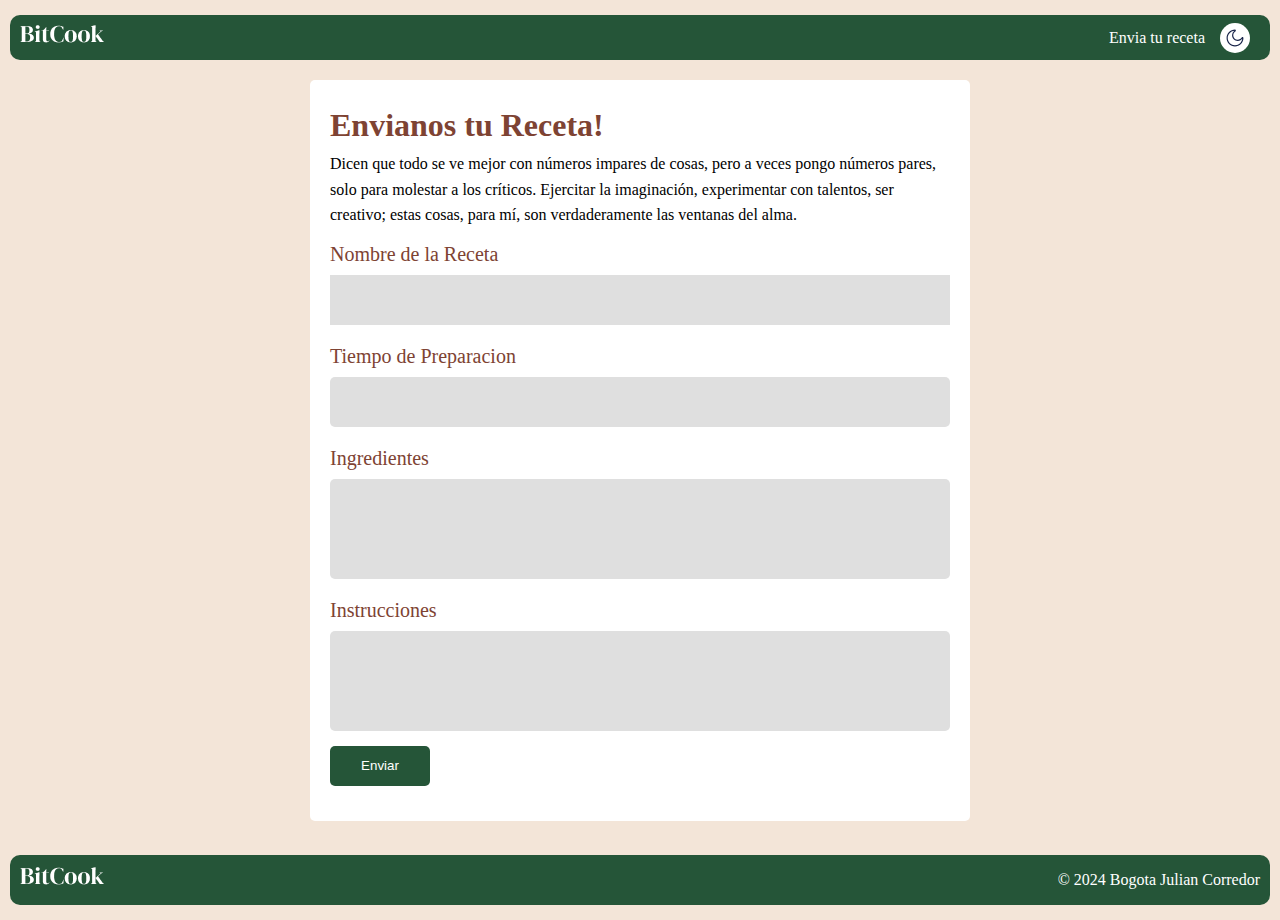
==== formulario.html @ 602a8f3d "add form" ====
<!DOCTYPE html>
<html lang="en">
<head>
    <meta charset="UTF-8">
    <meta name="viewport" content="width=device-width, initial-scale=1.0">
    <link rel="preconnect" href="https://fonts.googleapis.com" />
    <link rel="preconnect" href="https://fonts.gstatic.com" crossorigin />
    <link
      href="https://fonts.googleapis.com/css2?family=DM+Sans:ital,opsz,wght@0,9..40,100..1000;1,9..40,100..1000&display=swap"
      rel="stylesheet"
    />
    <link rel="stylesheet" href="./css/style-form.css">
    <title>Formulario Envia tu receita</title>
</head>
<body>
    <div id="grid-container">
        <header class="header">
            <div class="logo">
                <a href="index.html">
                  <img src="img/img2.png" alt="BitCook Logo" />
                </a>
              </div>
              <div class="icon">
                <a href="">
                <p class="header-pagina">Envia tu receta</p>
                </a>
                <img id="luna" src="img/untitled.svg" alt="" />
              </div>
        </header>
    <main>
        <form method="post">
            <div id="form-principal">
                <div class="textContainer">
                    <h1>Envianos tu Receta! </h1>
                    <p>Dicen que todo se ve mejor con números impares de cosas, pero a veces pongo números pares, solo para molestar a los críticos. Ejercitar la imaginación, experimentar con talentos, ser creativo; estas cosas, para mí, son verdaderamente las ventanas del alma.</p>
                </div>
                <div class="inputContainer">
                    <label for="nombre_receta" >Nombre de la Receta</label>
                    <input type="text" name="nombre_receta" id="nombre_receta">
                </div>
                <div class="inputContainer">
                    <label for="tiempo_receta"> Tiempo de Preparacion </label>
                    <input type="text" name="tiempo_receta" id="tiempo_receta">
                </div>
                <div class="inputContainer">
                    <label for="ingredientes"> Ingredientes </label>
                    <input type="text" name="ingredientes" id="ingredientes">
                </div>
                <div class="inputContainer">
                    <label for="instrucciones"> Instrucciones</label>
                    <input type="text" name="instrucciones" id="instrucciones">
                </div>
                <div class="inputContainer">
                    <input type="submit" value="Enviar" name="enviar" id="boton-enviar">
                </div>
            </div>
        </form>
    </main>
    
    <footer>
        <div class="logo">
            <img src="img/img2.png" alt="BitCook" />
          </div>
          <p class="pie-pagina">© 2024 Bogota Julian Corredor</p>
    </footer>
    </div>

    <button id="backToTop">^</button>

    <script src="js/app.js"></script>
    <script src="js/modes.js"></script>
</body>
</html>
---- css/style-form.css ----
*{
    margin: 0;
    padding: 0;
    box-sizing: border-box;
}

html {
    scroll-behavior: smooth;
}

body {
    background-color: var(--bg-color);
    font-family: "DM Serif Display", serif;
    line-height: 1.6;
}
:root {
    --primary-color: #255538;
    --secondary-color: #7e4333;
    --bg-color: #f3e5d8;
    --text-color: #ffffff;
    --p-color: #000000;
    --border-radius: 10px;
    --li-color: #000000;
    --header-color:#ffffff;
    --pie-color:#ffffff;
    --backToTop: #255538;
    --icon-color: #ffffff;
    --uno-color: #ffffff;
    --inst-color: #F7F0F4;
    --form-color: #ffffff;
    --input-form: #DFDFDF;
}

.dark-mode{
    --bg-color: #000000;
    --text-color: #2f2f2f;
    --secondary-color : #ffffff;
    --p-color : #ffffff;
    --li-color: #ffffff;
    --header-color: #ffffff;
    --pie-color:#ffffff;
    --backToTop: #ffffff;
    --icon-color: #ffffff;
    --uno-color: #ffffff;
    --inst-color: #4E4D4E;
    --form-color:#2F2F2F;
    --input-form: #4E4D4E;
}

#grid-container{
    display: grid;
    grid-template-columns: 300px 1fr 300px;
    grid-template-rows: 70px 1fr 75px;
    grid-template-areas: 
        "header header header"
        ". main ."
        "footer footer footer"; 
    height: 100vh;
    margin: 10px;
}

h1 {
    color: var(--secondary-color);
}


h2:hover{
    text-decoration: underline;
}

h3 {
    color: var(--secondary-color);
    padding-top: 10px;
    padding-bottom: 10px;
}

p{
    color: var(--p-color);
}

a{
    color: var(--uno-color);
    text-decoration: none;
}

a:hover {
    text-decoration: underline;
}
.header, footer {
    grid-area: header;
    background-color: var(--primary-color);
    padding: 10px;
    border-radius: var(--border-radius);
    margin: 5px 0;
    display: flex;
    justify-content: space-between;
    align-items: center;
}

.header{
    margin-bottom: 20px;
}

.header-pagina{
    color: var(--header-color);
}

.icon{
    display: flex;
    justify-content: space-between;
    align-items: center;
    gap: 15px;
}


 .icon #luna{
    display: flex;
    justify-content: space-between;
    height: 30px;
    width: 30px;
    background-color: var(--icon-color);
    border-radius: 50%;
    margin-right: 10px;
    
}


header nav ul{
    list-style: none;
    display: flex;
    padding: 0;
    gap: 20px;

}

main{
    grid-area: main;
}


#form-principal{
    display: block;
    justify-content: center;
    align-items: center;
    background-color: var(--form-color);
    border-radius: 5px;
    /* margin-left: 200px;
    margin-right:200px ; */
    padding: 20px;
   
}
input{
    display: inline-block;
    color: var(--li-color);
}

.inputContainer{
    display: flex;
    margin-top: 10px;
    flex-direction: column;
    margin-bottom: 15px; 
}

label {
    margin-bottom: 5px; 
    color: var(--secondary-color);
    font-size: 20px;
}

#nombre_receta{
    height: 50px;
    background-color: var(--input-form);
    border: none;
    
}

#tiempo_receta{
    height: 50px;
    background-color: var(--input-form);
    border: none;
    border-radius: 5px;
}


#ingredientes {
    height: 100px;
    background-color: var(--input-form);
    border: none;
    border-radius: 5px;
}

#instrucciones {
    height: 100px;
    background-color: var(--input-form);
    border: none;
    border-radius: 5px;
}

#boton-enviar{
    width: 100px;
    height: 40px;
    border-radius: 5px;
    background-color: #255538;
    border: none;
    color: var(--header-color);
}

footer{
   grid-area: footer;
    margin-top: 20px;
}

.pie-pagina {
    display: flex;
    align-items: center;
    color: var(--pie-color);
}

#backToTop {
    position: fixed;
    bottom: 80px;
    right: 20px;
    /* padding: 10px 20px; */
    background-color: var(--backToTop);
    color: var( --text-color);
    border: none;
    height: 20px;
    width: 25px;
    border-radius: 50px;
    cursor: pointer;
    display: none;
}



#backToTop:hover {
    background-color: #555;
}

@media screen and (max-width: 900px) {
    #grid-container{
        display: grid;
        grid-template-columns: auto 1fr auto;
        grid-template-rows: 70px 1fr 75px;
        
    }
   
}
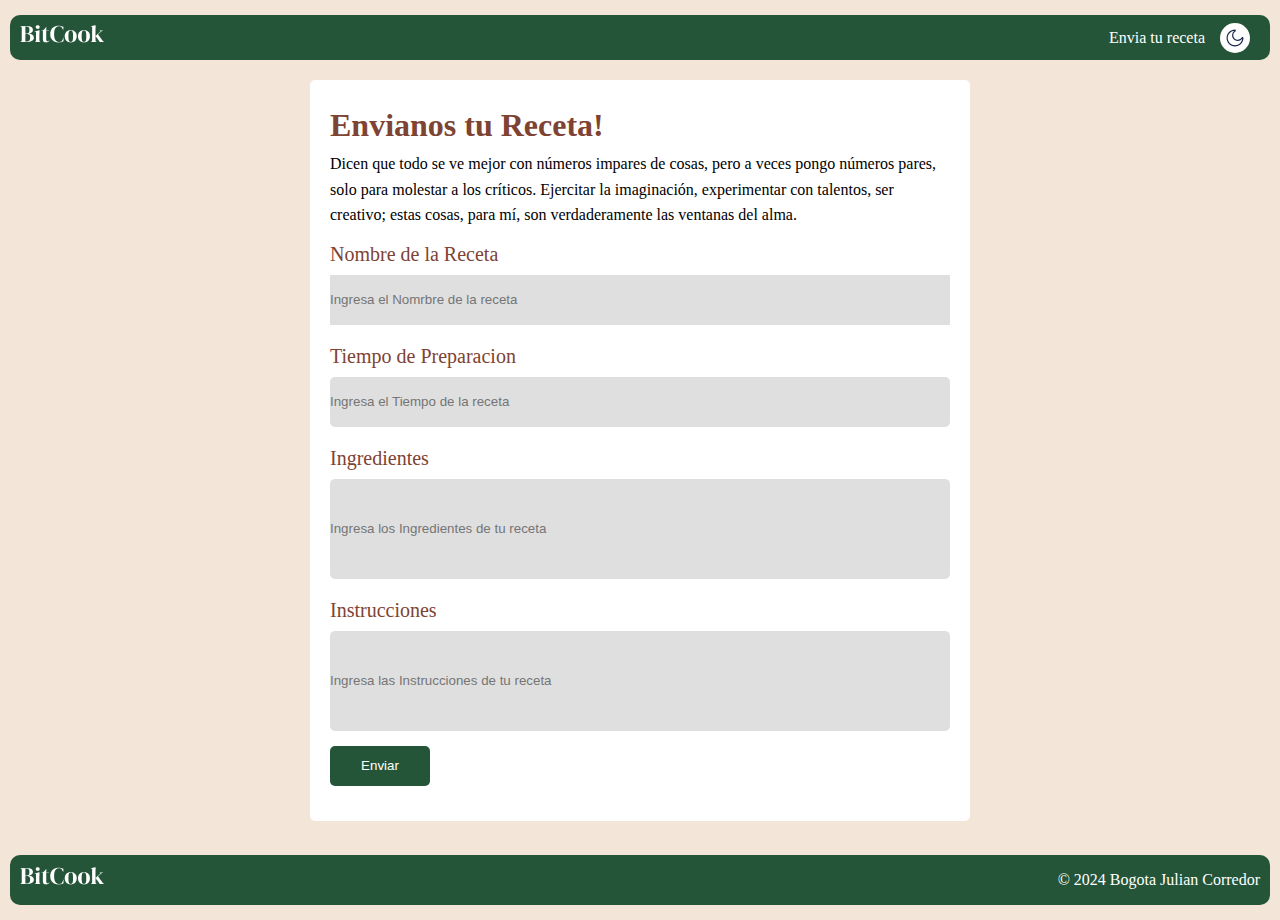
==== commit 8ffe276f: "Change Form" ====
--- a/formulario.html
+++ b/formulario.html
@@ -10,7 +10,7 @@
       rel="stylesheet"
     />
     <link rel="stylesheet" href="./css/style-form.css">
-    <title>Formulario Envia tu receita</title>
+    <title>Formulario Envia tu receta</title>
 </head>
 <body>
     <div id="grid-container">
@@ -36,19 +36,19 @@
                 </div>
                 <div class="inputContainer">
                     <label for="nombre_receta" >Nombre de la Receta</label>
-                    <input type="text" name="nombre_receta" id="nombre_receta">
+                    <input type="text" name="nombre_receta" id="nombre_receta" placeholder="Ingresa el Nomrbre de la receta">
                 </div>
                 <div class="inputContainer">
                     <label for="tiempo_receta"> Tiempo de Preparacion </label>
-                    <input type="text" name="tiempo_receta" id="tiempo_receta">
+                    <input type="text" name="tiempo_receta" id="tiempo_receta" placeholder="Ingresa el Tiempo de la receta">
                 </div>
                 <div class="inputContainer">
                     <label for="ingredientes"> Ingredientes </label>
-                    <input type="text" name="ingredientes" id="ingredientes">
+                    <input type="text" name="ingredientes" id="ingredientes" placeholder="Ingresa los Ingredientes de tu receta">
                 </div>
                 <div class="inputContainer">
                     <label for="instrucciones"> Instrucciones</label>
-                    <input type="text" name="instrucciones" id="instrucciones">
+                    <input type="text" name="instrucciones" id="instrucciones" placeholder="Ingresa las Instrucciones de tu receta">
                 </div>
                 <div class="inputContainer">
                     <input type="submit" value="Enviar" name="enviar" id="boton-enviar">
--- a/css/style-form.css
+++ b/css/style-form.css
@@ -50,7 +50,7 @@
 #grid-container{
     display: grid;
     grid-template-columns: 300px 1fr 300px;
-    grid-template-rows: 70px 1fr 75px;
+    grid-template-rows: 70px auto 75px;
     grid-template-areas: 
         "header header header"
         ". main ."
@@ -135,6 +135,7 @@
 
 main{
     grid-area: main;
+    
 }
 
 
@@ -144,10 +145,7 @@
     align-items: center;
     background-color: var(--form-color);
     border-radius: 5px;
-    /* margin-left: 200px;
-    margin-right:200px ; */
     padding: 20px;
-   
 }
 input{
     display: inline-block;
@@ -159,6 +157,8 @@
     margin-top: 10px;
     flex-direction: column;
     margin-bottom: 15px; 
+    vertical-align: top;
+    text-align: left;
 }
 
 label {
@@ -187,6 +187,7 @@
     background-color: var(--input-form);
     border: none;
     border-radius: 5px;
+    
 }
 
 #instrucciones {
@@ -195,6 +196,7 @@
     border: none;
     border-radius: 5px;
 }
+
 
 #boton-enviar{
     width: 100px;
@@ -203,6 +205,11 @@
     background-color: #255538;
     border: none;
     color: var(--header-color);
+    cursor: pointer;
+}
+
+#boton-enviar:hover{
+    background-color: #57876a;
 }
 
 footer{
@@ -220,7 +227,6 @@
     position: fixed;
     bottom: 80px;
     right: 20px;
-    /* padding: 10px 20px; */
     background-color: var(--backToTop);
     color: var( --text-color);
     border: none;
@@ -237,12 +243,15 @@
     background-color: #555;
 }
 
-@media screen and (max-width: 900px) {
+@media screen and (max-width: 1000px) {
     #grid-container{
         display: grid;
         grid-template-columns: auto 1fr auto;
         grid-template-rows: 70px 1fr 75px;
         
     }
+    main{
+        max-height: fit-content;
+    }
    
 }
